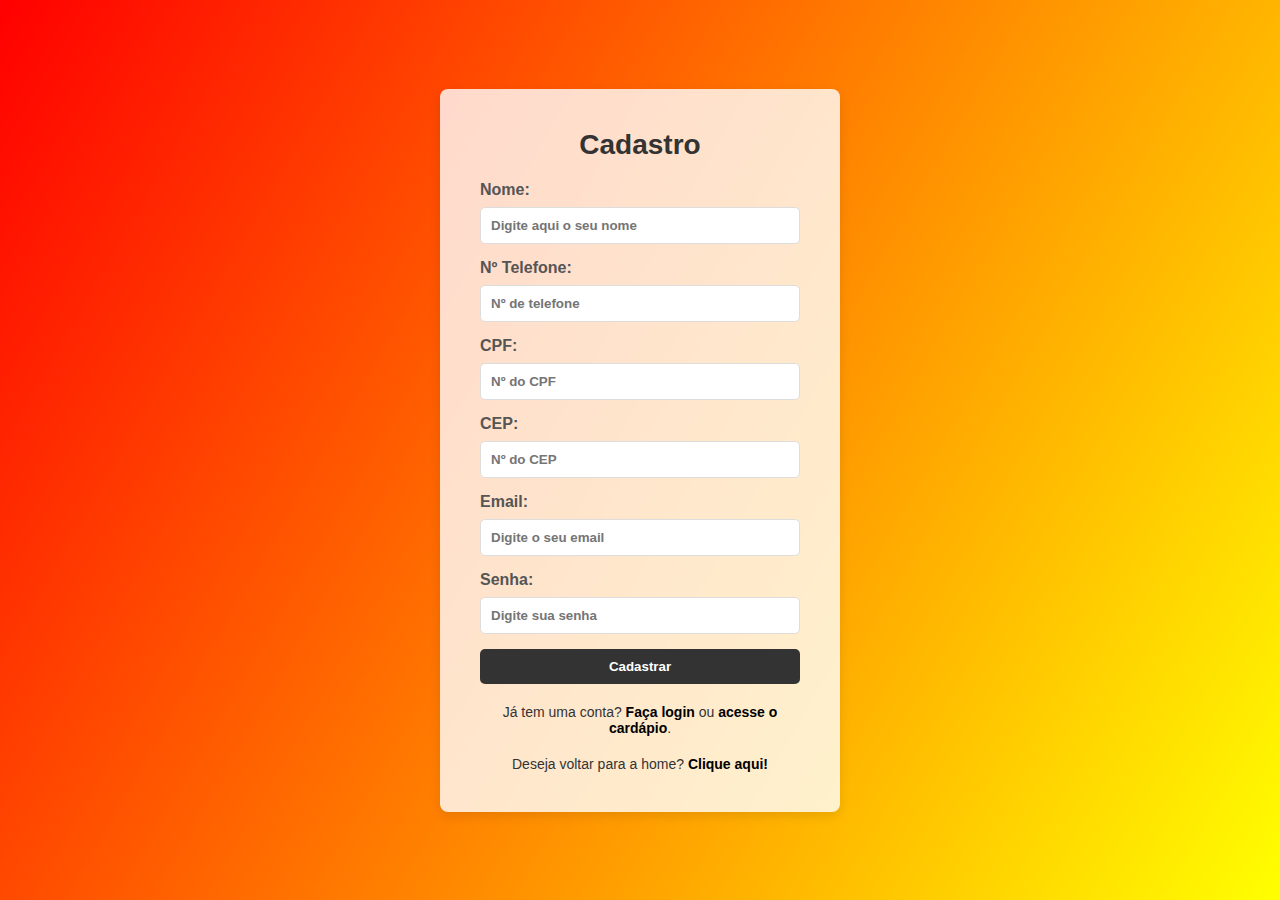
==== views/cadastro/cadastro_view.html @ 5ba313db "arrumando estrutura" ====
<!DOCTYPE html>
<html lang="pt-br">

<head>
  <meta charset="UTF-8">
  <meta name="viewport" content="width=device-width, initial-scale=1.0">
  <link rel="stylesheet" href="../../assets/styles/cadastro.css">
  <title>Cadastro</title>
</head>

<body>

  <main class="container">
    <form action="cadastro_controller.php" method="post">
      <h1>Cadastro</h1>

      <label for="nome">Nome:</label>
      <input name="cads[]" type="text" required placeholder="Digite aqui o seu nome">

      <label for="telefone">Nº Telefone:</label>
      <input name="cads[]" type="number" required placeholder="Nº de telefone">

      <label for="cpf">CPF:</label>
      <input name="cads[]" type="number" required placeholder="Nº do CPF">

      <label for="cep">CEP:</label>
      <input name="cads[]" type="number" required placeholder="Nº do CEP">

      <label for="email">Email:</label>
      <input name="cads[]" type="email" required placeholder="Digite o seu email">

      <label for="senha">Senha:</label>
      <input name="cads[]" type="password" required placeholder="Digite sua senha">

      <button type="submit">Cadastrar</button>

      <p class="info">
        Já tem uma conta? <a href="../login/login_page.html">Faça login</a> ou <a
          href="../cardapio/cardapio.html">acesse o
          cardápio</a>.
      </p>
      <p class="info">Deseja voltar para a home? <a href="../../../index.html">Clique aqui!</a></p>
    </form>
  </main>

</body>

</html>
---- assets/styles/cadastro.css ----
/* Reset e configurações gerais */
* {
    margin: 0;
    padding: 0;
    box-sizing: border-box;
    font-family: 'Poppins', Arial, sans-serif;
}

html,
body {
    height: 100%;
    overflow: hidden;
}

.container {
    display: flex;
    justify-content: center;
    align-items: center;
    width: 100vw;
    height: 100vh;
    background: linear-gradient(120deg, #ff0000, #ffff00);
    /* Gradiente de vermelho para amarelo */
}

form {
    width: 100%;
    max-width: 400px;
    padding: 40px;
    background-color: #ffffffcc;
    /* Fundo branco com transparência */
    border-radius: 8px;
    box-shadow: 0px 4px 12px rgba(0, 0, 0, 0.1);
    text-align: center;
}

form h1 {
    margin-bottom: 20px;
    font-size: 28px;
    color: #333;
    font-weight: bold;
}

form label {
    display: block;
    text-align: left;
    font-weight: bold;
    margin-bottom: 8px;
    color: #555;
}

form input[type="text"],
form input[type="number"],
form input[type="email"],
form input[type="password"] {
    width: 100%;
    padding: 10px;
    margin-bottom: 15px;
    border: 1px solid #ddd;
    border-radius: 5px;
    font-weight: bold;
}

form button[type="submit"] {
    width: 100%;
    padding: 10px;
    background-color: #333;
    color: #fff;
    border: none;
    border-radius: 5px;
    cursor: pointer;
    font-weight: bold;
    transition: background-color 0.3s;
}

form button[type="submit"]:hover {
    background-color: #555;
}

.info {
    margin-top: 20px;
    font-size: 14px;
    color: #333;
}

.info a {
    color: black;
    text-decoration: none;
    font-weight: bold;
}

.info a:hover {
    color: #929191;
}
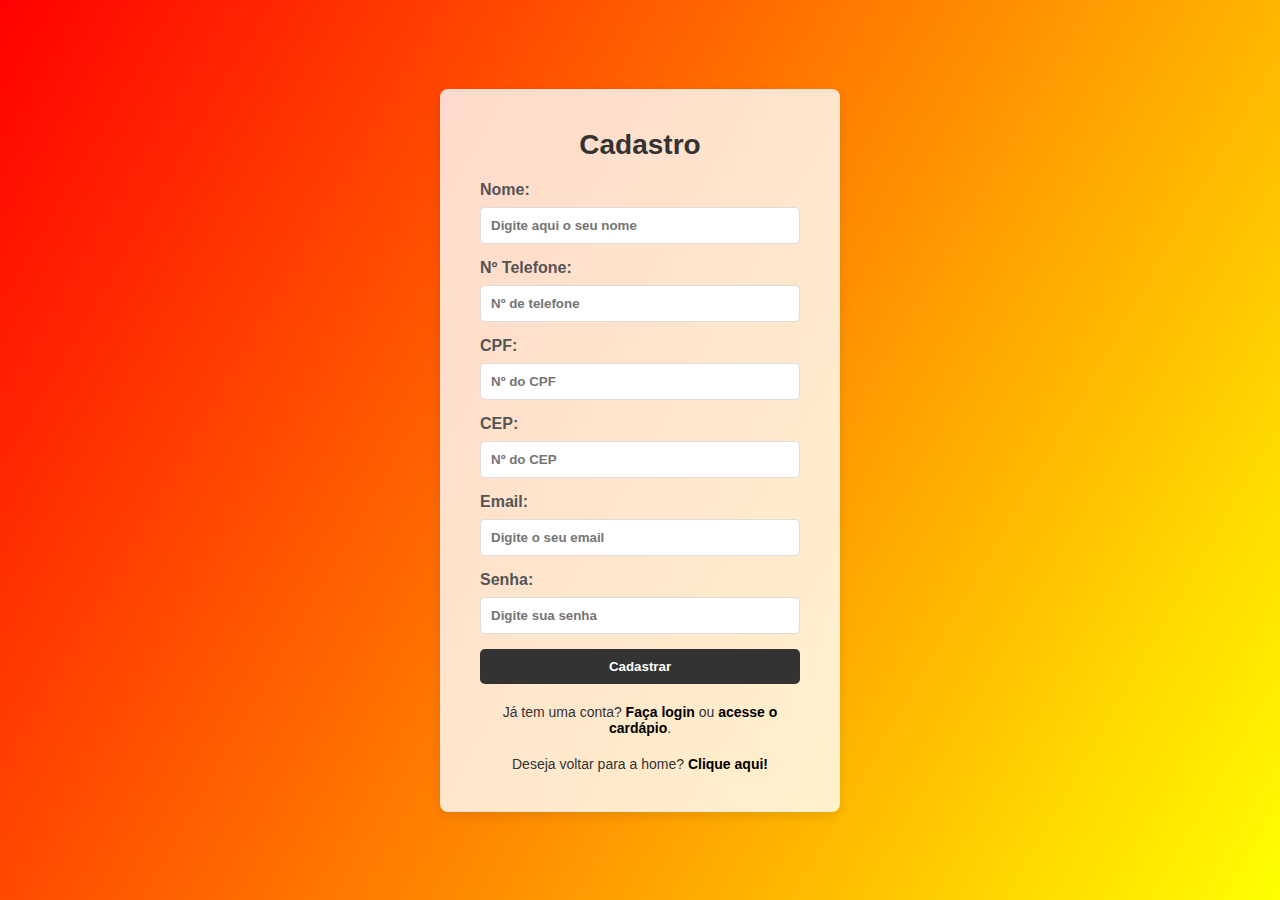
==== commit 4e7284f8: "Merge branch 'develop' of https://github.com/rafaelvon1/trabalho_carla into gabriel" ====
--- a/views/cadastro/cadastro_view.html
+++ b/views/cadastro/cadastro_view.html
@@ -4,14 +4,14 @@
 <head>
   <meta charset="UTF-8">
   <meta name="viewport" content="width=device-width, initial-scale=1.0">
-  <link rel="stylesheet" href="../../assets/styles/cadastro.css">
+  <link rel="stylesheet" href="cadastro.css">
   <title>Cadastro</title>
 </head>
 
 <body>
 
   <main class="container">
-    <form action="cadastro_controller.php" method="post">
+    <form action="../../controllers/cadastro/cadastro_controller.php" method="post">
       <h1>Cadastro</h1>
 
       <label for="nome">Nome:</label>
@@ -39,7 +39,7 @@
           href="../cardapio/cardapio.html">acesse o
           cardápio</a>.
       </p>
-      <p class="info">Deseja voltar para a home? <a href="../../../index.html">Clique aqui!</a></p>
+      <p class="info">Deseja voltar para a home? <a href="../../index.html">Clique aqui!</a></p>
     </form>
   </main>
 
--- a/views/cadastro/cadastro.css
+++ b/views/cadastro/cadastro.css
@@ -0,0 +1,93 @@
+/* Reset e configurações gerais */
+* {
+    margin: 0;
+    padding: 0;
+    box-sizing: border-box;
+    font-family: 'Poppins', Arial, sans-serif;
+}
+
+html,
+body {
+    height: 100%;
+    overflow: hidden;
+}
+
+.container {
+    display: flex;
+    justify-content: center;
+    align-items: center;
+    width: 100vw;
+    height: 100vh;
+    background: linear-gradient(120deg, #ff0000, #ffff00);
+    /* Gradiente de vermelho para amarelo */
+}
+
+form {
+    width: 100%;
+    max-width: 400px;
+    padding: 40px;
+    background-color: #ffffffcc;
+    /* Fundo branco com transparência */
+    border-radius: 8px;
+    box-shadow: 0px 4px 12px rgba(0, 0, 0, 0.1);
+    text-align: center;
+}
+
+form h1 {
+    margin-bottom: 20px;
+    font-size: 28px;
+    color: #333;
+    font-weight: bold;
+}
+
+form label {
+    display: block;
+    text-align: left;
+    font-weight: bold;
+    margin-bottom: 8px;
+    color: #555;
+}
+
+form input[type="text"],
+form input[type="number"],
+form input[type="email"],
+form input[type="password"] {
+    width: 100%;
+    padding: 10px;
+    margin-bottom: 15px;
+    border: 1px solid #ddd;
+    border-radius: 5px;
+    font-weight: bold;
+}
+
+form button[type="submit"] {
+    width: 100%;
+    padding: 10px;
+    background-color: #333;
+    color: #fff;
+    border: none;
+    border-radius: 5px;
+    cursor: pointer;
+    font-weight: bold;
+    transition: background-color 0.3s;
+}
+
+form button[type="submit"]:hover {
+    background-color: #555;
+}
+
+.info {
+    margin-top: 20px;
+    font-size: 14px;
+    color: #333;
+}
+
+.info a {
+    color: black;
+    text-decoration: none;
+    font-weight: bold;
+}
+
+.info a:hover {
+    color: #929191;
+}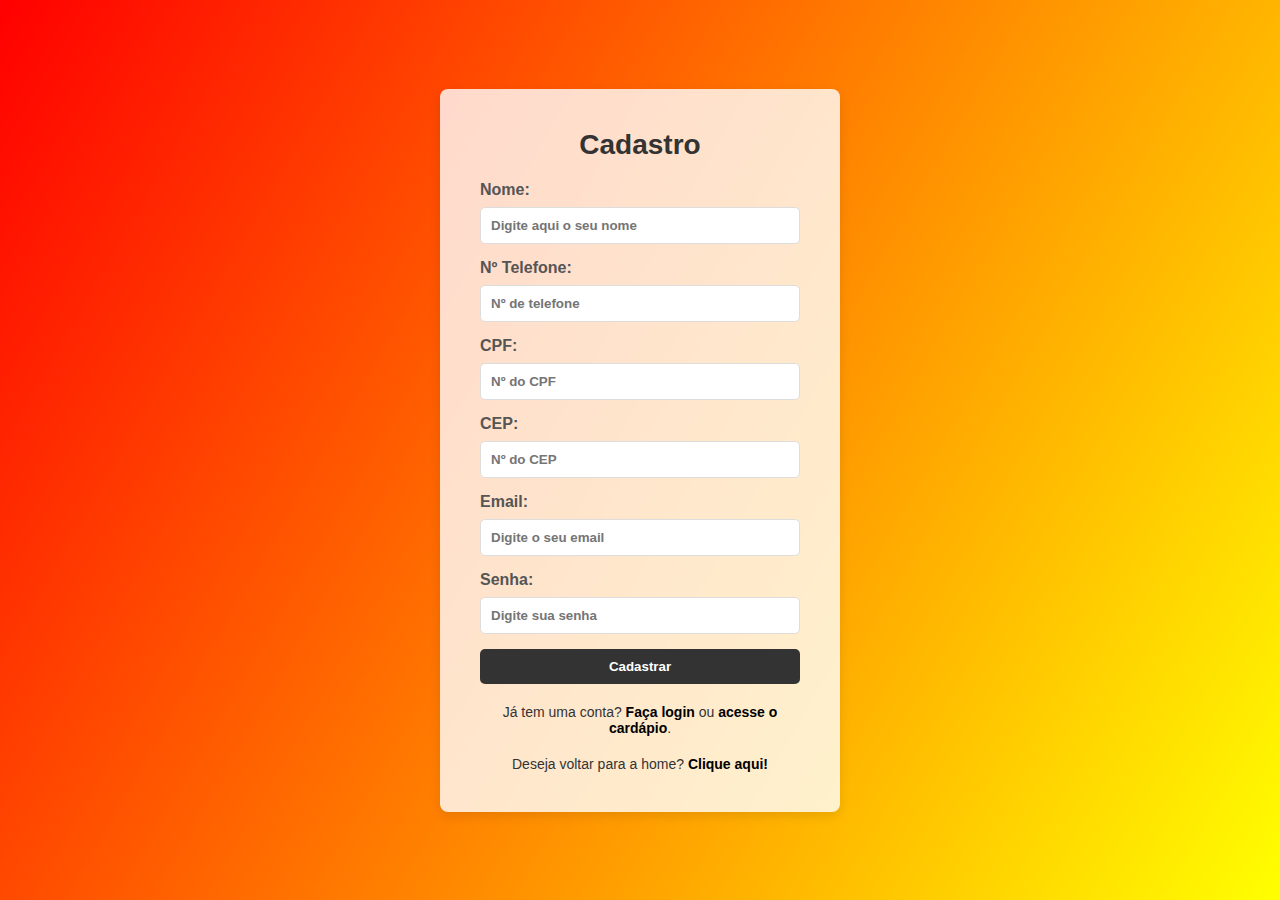
==== commit f11077ec: "pequenos ajustes" ====
--- a/views/cadastro/cadastro_view.html
+++ b/views/cadastro/cadastro_view.html
@@ -35,8 +35,8 @@
       <button type="submit">Cadastrar</button>
 
       <p class="info">
-        Já tem uma conta? <a href="../login/login_page.html">Faça login</a> ou <a
-          href="../cardapio/cardapio.html">acesse o
+        Já tem uma conta? <a href="../login/login_view.php">Faça login</a> ou <a href="../cardapio/cardapio.html">acesse
+          o
           cardápio</a>.
       </p>
       <p class="info">Deseja voltar para a home? <a href="../../index.html">Clique aqui!</a></p>
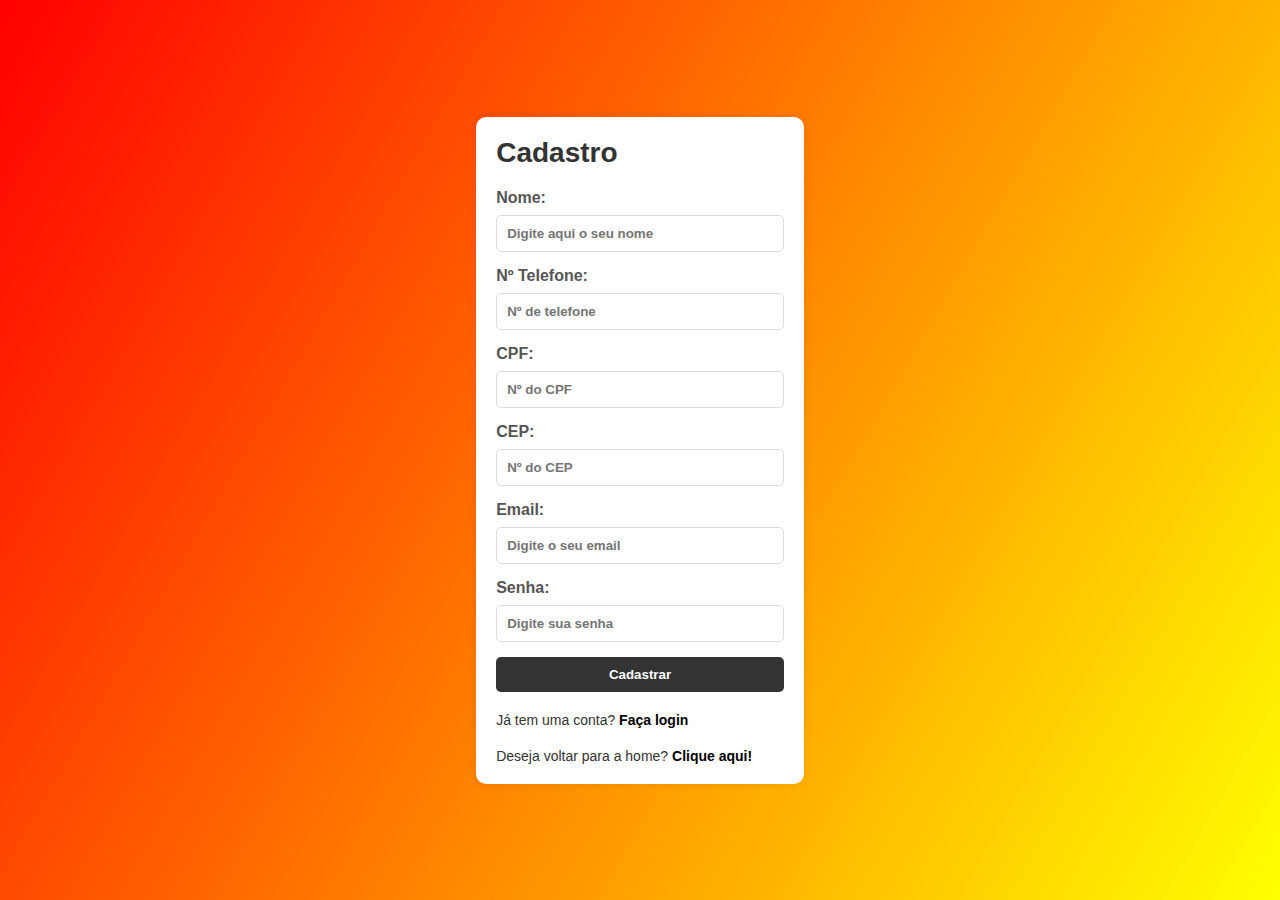
==== commit 5b99132b: "ajustando o javascript" ====
--- a/views/cadastro/cadastro_view.html
+++ b/views/cadastro/cadastro_view.html
@@ -18,13 +18,13 @@
       <input name="cads[]" type="text" required placeholder="Digite aqui o seu nome">
 
       <label for="telefone">Nº Telefone:</label>
-      <input name="cads[]" type="number" required placeholder="Nº de telefone">
+      <input name="cads[]" type="text" required placeholder="Nº de telefone" minlength="10" maxlength="11">
 
       <label for="cpf">CPF:</label>
-      <input name="cads[]" type="number" required placeholder="Nº do CPF">
+      <input name="cads[]" type="text" required placeholder="Nº do CPF" minlength="11" maxlength="11">
 
       <label for="cep">CEP:</label>
-      <input name="cads[]" type="number" required placeholder="Nº do CEP">
+      <input name="cads[]" type="text" required placeholder="Nº do CEP" minlength="8" maxlength="8">
 
       <label for="email">Email:</label>
       <input name="cads[]" type="email" required placeholder="Digite o seu email">
@@ -35,9 +35,7 @@
       <button type="submit">Cadastrar</button>
 
       <p class="info">
-        Já tem uma conta? <a href="../login/login_view.php">Faça login</a> ou <a href="../cardapio/cardapio.html">acesse
-          o
-          cardápio</a>.
+        Já tem uma conta? <a href="../login/login_view.php">Faça login</a>
       </p>
       <p class="info">Deseja voltar para a home? <a href="../../index.html">Clique aqui!</a></p>
     </form>
--- a/views/cadastro/cadastro.css
+++ b/views/cadastro/cadastro.css
@@ -19,18 +19,15 @@
     width: 100vw;
     height: 100vh;
     background: linear-gradient(120deg, #ff0000, #ffff00);
-    /* Gradiente de vermelho para amarelo */
 }
 
 form {
-    width: 100%;
-    max-width: 400px;
-    padding: 40px;
-    background-color: #ffffffcc;
-    /* Fundo branco com transparência */
-    border-radius: 8px;
-    box-shadow: 0px 4px 12px rgba(0, 0, 0, 0.1);
-    text-align: center;
+    max-width: 600px;
+    margin: 0 auto;
+    padding: 20px;
+    box-shadow: 0 0 10px rgba(0, 0, 0, 0.1);
+    background-color: #fff;
+    border-radius: 10px;
 }
 
 form h1 {
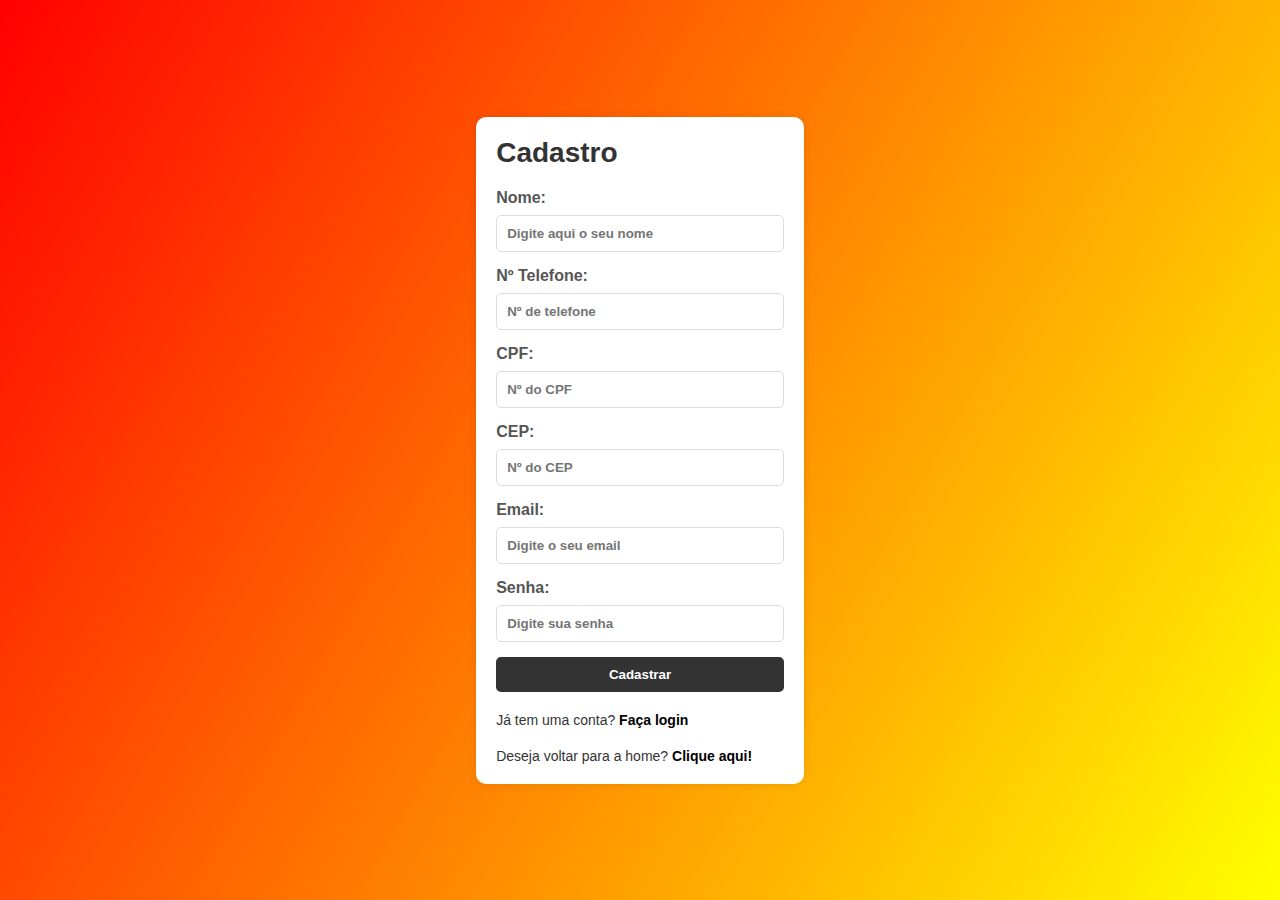
==== commit 0ad3d41d: "Merge pull request #62 from rafaelvon1/gabriel-mvc" ====
--- a/views/cadastro/cadastro_view.html
+++ b/views/cadastro/cadastro_view.html
@@ -2,44 +2,46 @@
 <html lang="pt-br">
 
 <head>
-  <meta charset="UTF-8">
-  <meta name="viewport" content="width=device-width, initial-scale=1.0">
-  <link rel="stylesheet" href="cadastro.css">
-  <title>Cadastro</title>
+    <meta charset="UTF-8">
+    <meta name="viewport" content="width=device-width, initial-scale=1.0">
+    <link rel="stylesheet" href="cadastro.css">
+    <title>Cadastro</title>
 </head>
 
 <body>
 
-  <main class="container">
-    <form action="../../controllers/cadastro/cadastro_controller.php" method="post">
-      <h1>Cadastro</h1>
+    <main class="container">
+        <form action="../../controllers/cadastro/cadastro_controller.php" method="post">
+            <h1>Cadastro</h1>
 
-      <label for="nome">Nome:</label>
-      <input name="cads[]" type="text" required placeholder="Digite aqui o seu nome">
+            <label for="nome">Nome:</label>
+            <input name="cads[]" type="text" required placeholder="Digite aqui o seu nome">
 
-      <label for="telefone">Nº Telefone:</label>
-      <input name="cads[]" type="text" required placeholder="Nº de telefone" minlength="10" maxlength="11">
+            <label for="telefone">Nº Telefone:</label>
+            <input name="cads[]" type="text" required placeholder="Nº de telefone" minlength="10" maxlength="11">
 
-      <label for="cpf">CPF:</label>
-      <input name="cads[]" type="text" required placeholder="Nº do CPF" minlength="11" maxlength="11">
+            <label for="cpf">CPF:</label>
+            <input name="cads[]" type="text" required placeholder="Nº do CPF" minlength="11" maxlength="11">
 
-      <label for="cep">CEP:</label>
-      <input name="cads[]" type="text" required placeholder="Nº do CEP" minlength="8" maxlength="8">
+            <label for="cep">CEP:</label>
+            <input name="cads[]" type="text" required placeholder="Nº do CEP" minlength="8" maxlength="8">
 
-      <label for="email">Email:</label>
-      <input name="cads[]" type="email" required placeholder="Digite o seu email">
+            <label for="email">Email:</label>
+            <input name="cads[]" type="email" required placeholder="Digite o seu email">
 
-      <label for="senha">Senha:</label>
-      <input name="cads[]" type="password" required placeholder="Digite sua senha">
+            <label for="senha">Senha:</label>
+            <input name="cads[]" type="password" required placeholder="Digite sua senha">
 
-      <button type="submit">Cadastrar</button>
+            <button type="submit">Cadastrar</button>
 
-      <p class="info">
-        Já tem uma conta? <a href="../login/login_view.php">Faça login</a>
-      </p>
-      <p class="info">Deseja voltar para a home? <a href="../../index.html">Clique aqui!</a></p>
-    </form>
-  </main>
+            <p class="info">
+                Já tem uma conta? <a href="../login/login_view.php">Faça login</a>
+            </p>
+            <p class="info">Deseja voltar para a home? <a href="../../index.html">Clique aqui!</a></p>
+        </form>
+    </main>
+
+
 
 </body>
 
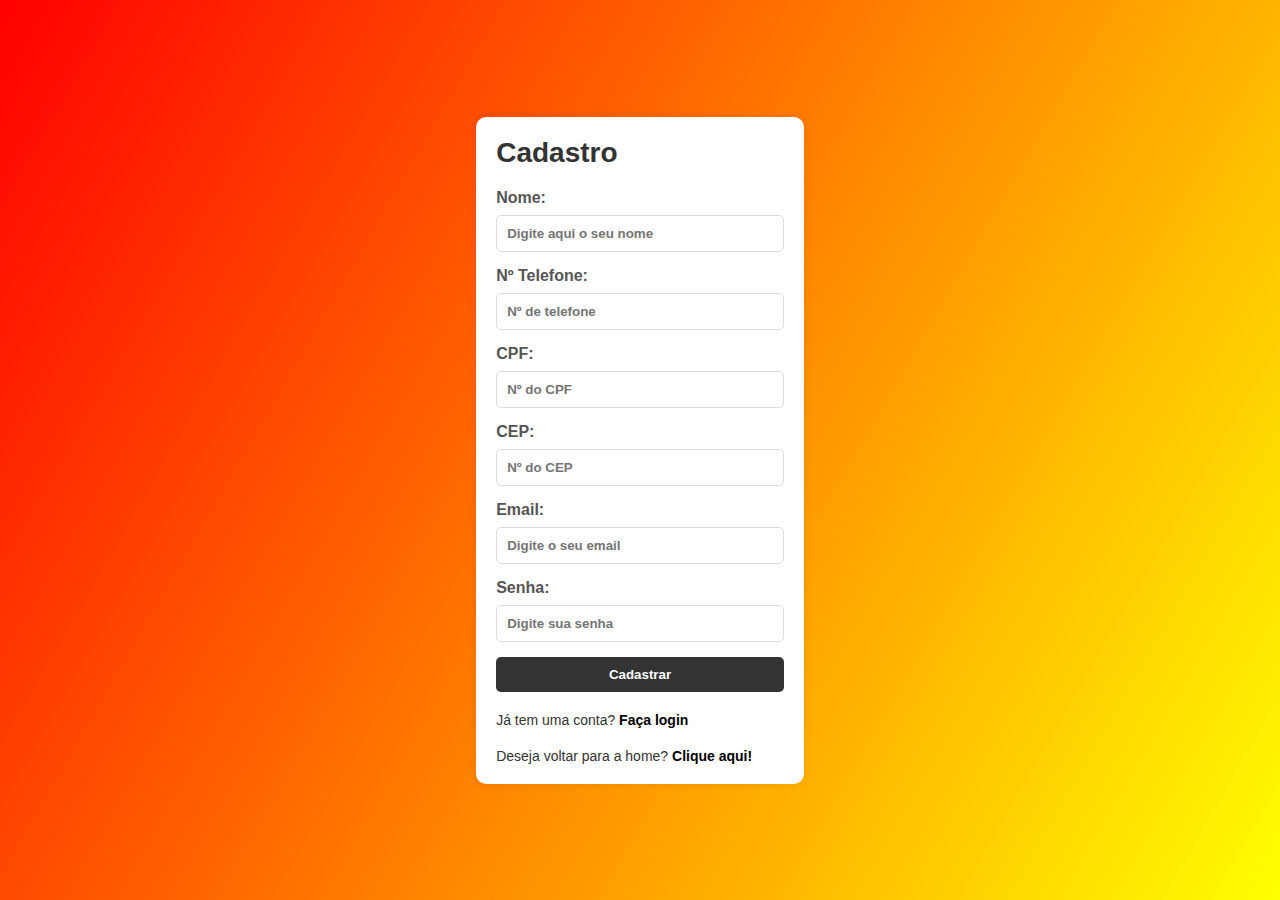
==== commit 8b6167ed: "voltando" ====
--- a/views/cadastro/cadastro_view.html
+++ b/views/cadastro/cadastro_view.html
@@ -2,44 +2,44 @@
 <html lang="pt-br">
 
 <head>
-    <meta charset="UTF-8">
-    <meta name="viewport" content="width=device-width, initial-scale=1.0">
-    <link rel="stylesheet" href="cadastro.css">
-    <title>Cadastro</title>
+  <meta charset="UTF-8">
+  <meta name="viewport" content="width=device-width, initial-scale=1.0">
+  <link rel="stylesheet" href="cadastro.css">
+  <title>Cadastro</title>
 </head>
 
 <body>
 
-    <main class="container">
-        <form action="../../controllers/cadastro/cadastro_controller.php" method="post">
-            <h1>Cadastro</h1>
+  <main class="container">
+    <form action="../../controllers/cadastro/cadastro_controller.php" method="post">
+      <h1>Cadastro</h1>
 
-            <label for="nome">Nome:</label>
-            <input name="cads[]" type="text" required placeholder="Digite aqui o seu nome">
+      <label for="nome">Nome:</label>
+      <input name="cads[]" type="text" required placeholder="Digite aqui o seu nome">
 
-            <label for="telefone">Nº Telefone:</label>
-            <input name="cads[]" type="text" required placeholder="Nº de telefone" minlength="10" maxlength="11">
+      <label for="telefone">Nº Telefone:</label>
+      <input name="cads[]" type="text" required placeholder="Nº de telefone" minlength="10" maxlength="11">
 
-            <label for="cpf">CPF:</label>
-            <input name="cads[]" type="text" required placeholder="Nº do CPF" minlength="11" maxlength="11">
+      <label for="cpf">CPF:</label>
+      <input name="cads[]" type="text" required placeholder="Nº do CPF" minlength="11" maxlength="11">
 
-            <label for="cep">CEP:</label>
-            <input name="cads[]" type="text" required placeholder="Nº do CEP" minlength="8" maxlength="8">
+      <label for="cep">CEP:</label>
+      <input name="cads[]" type="text" required placeholder="Nº do CEP" minlength="8" maxlength="8">
 
-            <label for="email">Email:</label>
-            <input name="cads[]" type="email" required placeholder="Digite o seu email">
+      <label for="email">Email:</label>
+      <input name="cads[]" type="email" required placeholder="Digite o seu email">
 
-            <label for="senha">Senha:</label>
-            <input name="cads[]" type="password" required placeholder="Digite sua senha">
+      <label for="senha">Senha:</label>
+      <input name="cads[]" type="password" required placeholder="Digite sua senha">
 
-            <button type="submit">Cadastrar</button>
+      <button type="submit">Cadastrar</button>
 
-            <p class="info">
-                Já tem uma conta? <a href="../login/login_view.php">Faça login</a>
-            </p>
-            <p class="info">Deseja voltar para a home? <a href="../../index.html">Clique aqui!</a></p>
-        </form>
-    </main>
+      <p class="info">
+        Já tem uma conta? <a href="../login/login_view.php">Faça login</a>
+      </p>
+      <p class="info">Deseja voltar para a home? <a href="../../index.html">Clique aqui!</a></p>
+    </form>
+  </main>
 
 
 
